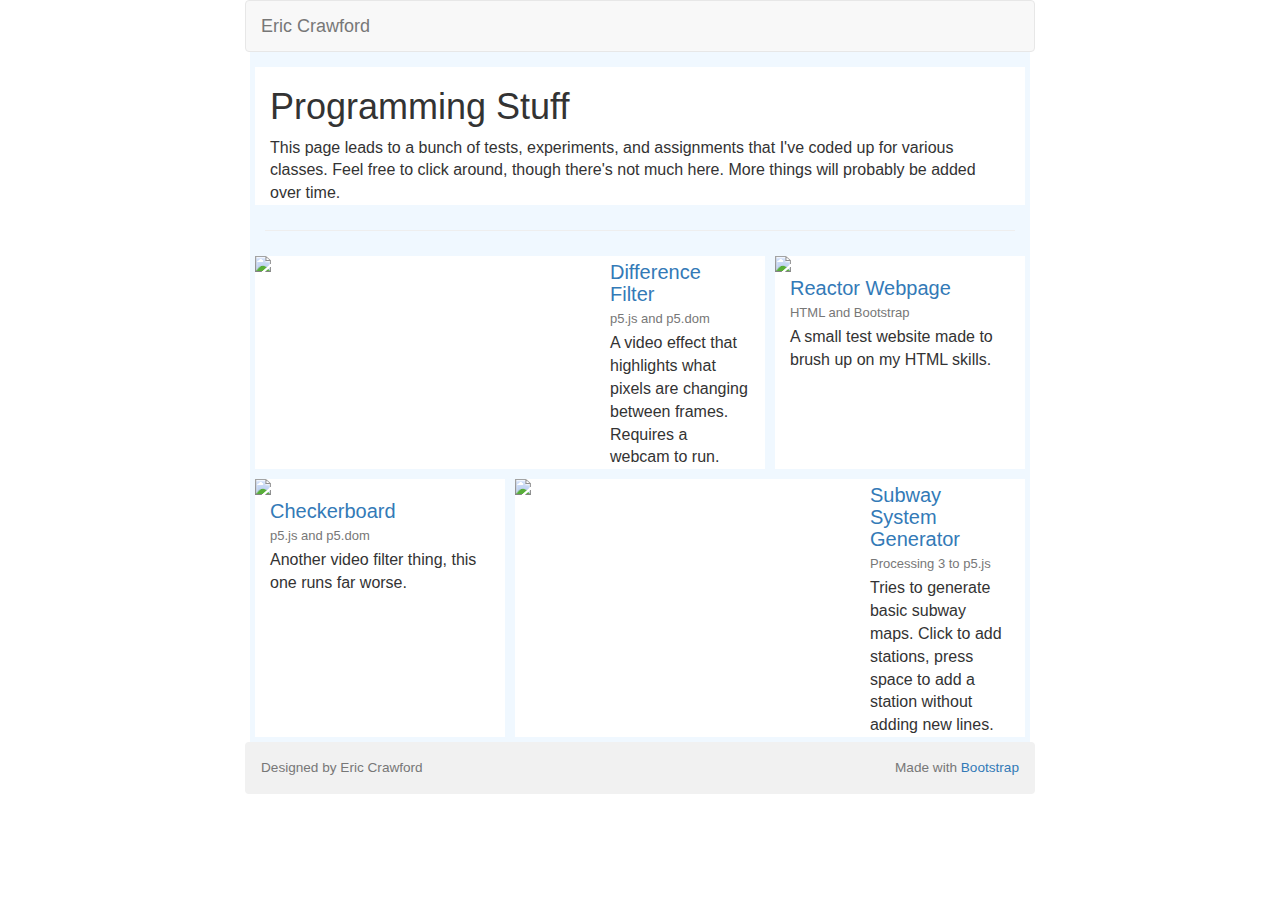
==== index.html @ 49a9285b "Add files via upload" ====
<!DOCTYPE html>
<html>

<head>
  <meta charset="utf-8">

	<title>Programming Stuff</title>

  <link rel="stylesheet" href="https://maxcdn.bootstrapcdn.com/bootstrap/3.3.7/css/bootstrap.min.css">
  <script src="https://ajax.googleapis.com/ajax/libs/jquery/3.1.1/jquery.min.js"></script>
  <script src="https://maxcdn.bootstrapcdn.com/bootstrap/3.3.7/js/bootstrap.min.js"></script>
  <link rel="stylesheet" href="style.css">

</head>

</body>

<!-- Center all content -->
<div class="container background">

  <!-- Navigation Bar -->
  <nav class="navbar navbar-default">
      <div class="container-fluid">
        <div class="navbar-header">
          <button type="button" class="navbar-toggle" data-toggle="collapse" data-target="#navbar">
            <span class="icon-bar"></span>
            <span class="icon-bar"></span>
            <span class="icon-bar"></span>
          </button>
          <a class="navbar-brand" href="index.html">Eric Crawford</a>
        </div>
        <div id="navbar" class="navbar-collapse collapse">
          <ul class="nav navbar-nav">

          </ul>
        </div>
      </div>
    </nav>

  <!-- Main Content -->
  <div class="row is-flex frame bottom-space">
    <div class="col-xs-12 vertical-center">
        <h1>Programming Stuff</h1>
        <p2>This page leads to a bunch of tests, experiments, and assignments that I've coded up for various classes. Feel free to click around, though there's not much here. More things will probably be added over time.</p2>
    </div>
  </div>

  <hr/>

  <div class="row is-flex">

    <!-- Featured Project -->
    <div class="col-xs-12 col-sm-8 frame">
      <div class="col-xs-12 is-flex">
        <div class="row is-flex">
          <img src="/images/difference.PNG" class="img-responsive col-xs-6 col-sm-8" style="padding:0px;">
          <div class="col-xs-6 col-sm-4 vertical-center">
            <h2><a href="difference.html">Difference Filter</a> <br><small>p5.js and p5.dom</small></h2>
            <p1>A video effect that highlights what pixels are changing between frames. Requires a webcam to run.</p1>
          </div>
        </div>
      </div>
    </div>

    <!-- Standard Project -->
    <div class="col-xs-6 col-sm-4 frame">
      <img src="https://tf2maps.net/attachments/2016-02-06_00016-jpg.12015/" class="img-responsive" style="padding:0px;">
      <div class="col-xs-12 vertical-center">
        <h2><a href="reactor.html">Reactor Webpage</a> <br><small>HTML and Bootstrap</small></h2>
        <p1>A small test website made to brush up on my HTML skills.</p1>
      </div>
    </div>

    <!-- Standard Project -->
    <div class="col-xs-6 col-sm-4 frame">
      <img src="/images/checkerboard.PNG" class="img-responsive" style="padding:0px;">
      <div class="col-xs-12 vertical-center">
        <h2><a href="checkerboard.html">Checkerboard</a> <br><small>p5.js and p5.dom</small></h2>
        <p1>Another video filter thing, this one runs far worse.</p1>
      </div>
    </div>

    <!-- Featured Project -->
    <div class="col-xs-12 col-sm-8 frame">
      <div class="col-xs-12 is-flex">
        <div class="row is-flex">
          <img src="/images/subway.PNG" class="img-responsive col-xs-6 col-sm-8" style="padding:0px;">
          <div class="col-xs-6 col-sm-4 vertical-center">
            <h2><a href="rails.html">Subway System Generator</a> <br><small>Processing 3 to p5.js</small></h2>
            <p1>Tries to generate basic subway maps. Click to add stations, press space to add a station without adding new lines.</p1>
          </div>
        </div>
      </div>
    </div>

  </div>

  <!-- Footer -->
  <footer class="footer navbar">
      <p2 class="col-xs-8 col-sm-4 text-muted small">Designed by Eric Crawford</p2>
      <p2 class="col-xs-4 col-xs-offset-0 col-sm-offset-4 text-muted text-right small">Made with <a href="https://getbootstrap.com/">Bootstrap</a></p2>
  </footer>

</div>

</body>

</html>
---- style.css ----
body{
	width:100%;
	font-family:helvetica;
	font-size:16px;
	padding:0px;
	margin:0px;
}

h2{
	font-size: 20px;
	margin-top: 5px;
	margin-bottom: 5px;
}

.navbar{
	margin-top: 0px;
	margin-bottom: 10px;
	margin-left: -20px;
	margin-right: -20px;
}

.frame{
	padding: 5px;
	background-color: white;
	background-clip:content-box;
}

.dropdown:hover .dropdown-menu {
    display: block;
    margin-top: 0;
 }

.carousel{
	max-height: 500px;
	margin-bottom: 20px;
}

.carousel-inner {
    position:relative;
    height: 100%;
    overflow: hidden;
}

.carousel-indicators {
    bottom: 0%;
}

.background{
background-color: aliceblue;
}

li:hover{
  background-color: #f1f1f1
}

.container{
	max-width: 780px;
}

.bottom-space{
	margin-bottom: 20px;
}

.side-padding{
	padding-left: 5px;
	padding-right: 5px;
}

.top-bottom-space{
	margin-top: 20px;
	margin-bottom: 20px;
}

.row.is-flex {
    display: flex;
    flex-wrap: wrap;
}
.row.is-flex > [class*='col-'] {
    display: flex;
    flex-direction: column;
}

.vertical-center{
	flex-direction: column;
	justify-content: center;
}


.footer{
	background-color: #f1f1f1;
}

.footer.navbar{
	margin-bottom: 0;
}

p2.col-xs-4, p2.col-xs-8{
	padding: 15px;
}
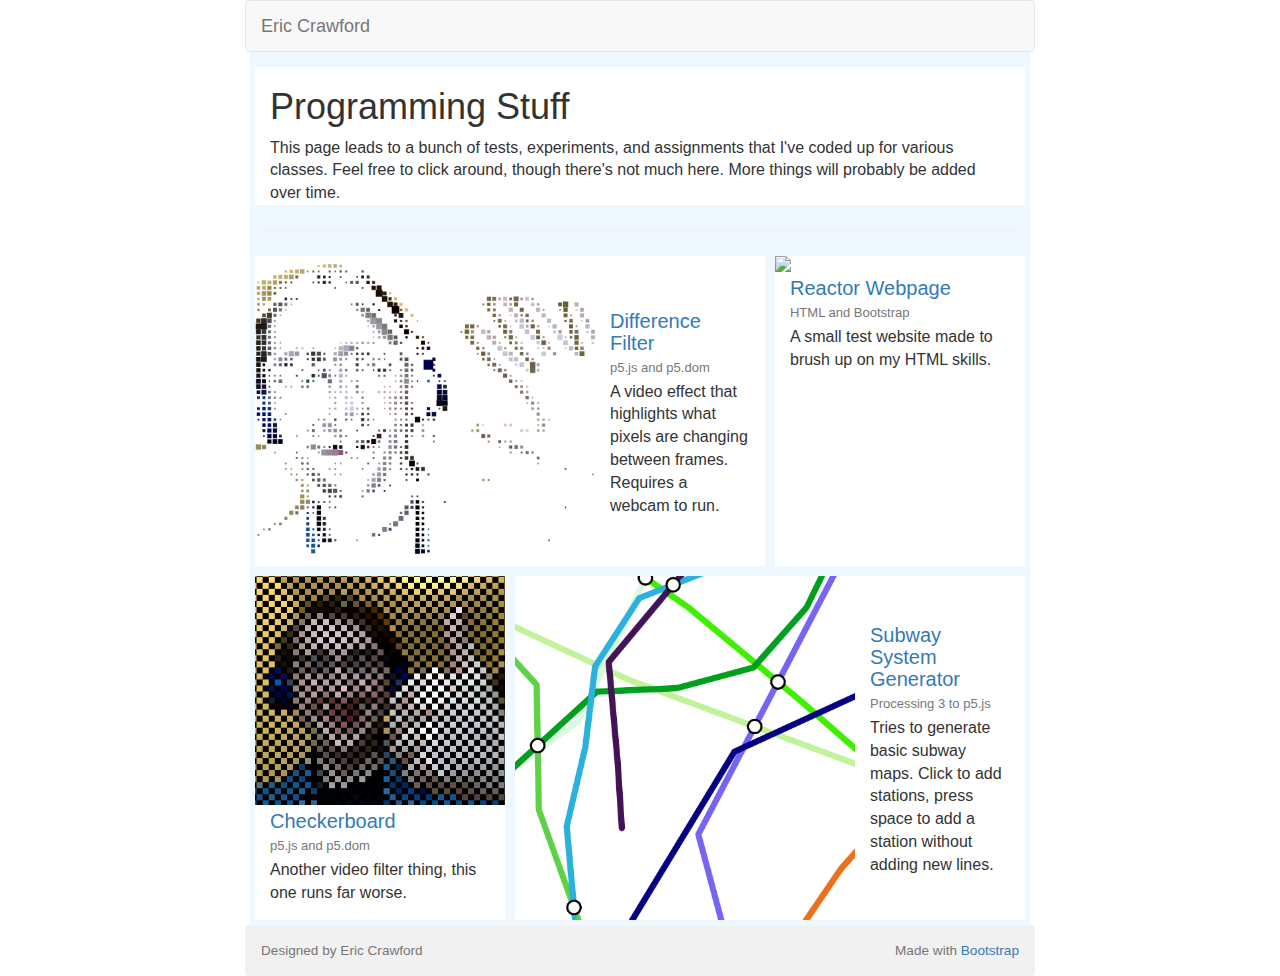
==== commit 474c6b64: "Add files via upload" ====
--- a/index.html
+++ b/index.html
@@ -53,7 +53,7 @@
     <div class="col-xs-12 col-sm-8 frame">
       <div class="col-xs-12 is-flex">
         <div class="row is-flex">
-          <img src="/images/difference.PNG" class="img-responsive col-xs-6 col-sm-8" style="padding:0px;">
+          <img src="./images/difference.jpg" class="img-responsive col-xs-6 col-sm-8" style="padding:0px;">
           <div class="col-xs-6 col-sm-4 vertical-center">
             <h2><a href="difference.html">Difference Filter</a> <br><small>p5.js and p5.dom</small></h2>
             <p1>A video effect that highlights what pixels are changing between frames. Requires a webcam to run.</p1>
@@ -73,7 +73,7 @@
 
     <!-- Standard Project -->
     <div class="col-xs-6 col-sm-4 frame">
-      <img src="/images/checkerboard.PNG" class="img-responsive" style="padding:0px;">
+      <img src="./images/checkerboard.jpg" class="img-responsive" style="padding:0px;">
       <div class="col-xs-12 vertical-center">
         <h2><a href="checkerboard.html">Checkerboard</a> <br><small>p5.js and p5.dom</small></h2>
         <p1>Another video filter thing, this one runs far worse.</p1>
@@ -84,7 +84,7 @@
     <div class="col-xs-12 col-sm-8 frame">
       <div class="col-xs-12 is-flex">
         <div class="row is-flex">
-          <img src="/images/subway.PNG" class="img-responsive col-xs-6 col-sm-8" style="padding:0px;">
+          <img src="./images/subway.jpg" class="img-responsive col-xs-6 col-sm-8" style="padding:0px;">
           <div class="col-xs-6 col-sm-4 vertical-center">
             <h2><a href="rails.html">Subway System Generator</a> <br><small>Processing 3 to p5.js</small></h2>
             <p1>Tries to generate basic subway maps. Click to add stations, press space to add a station without adding new lines.</p1>
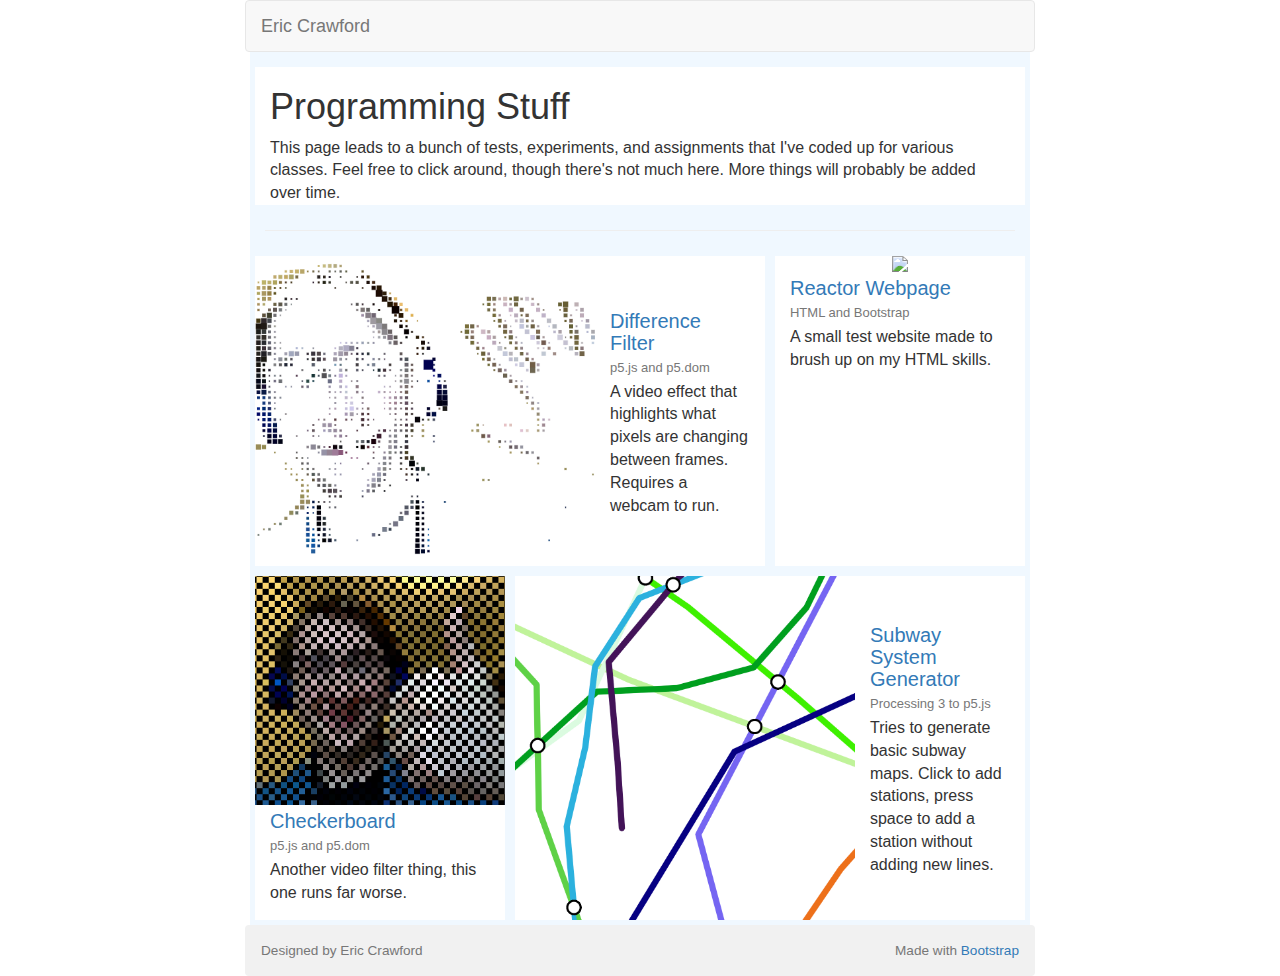
==== commit 5b321c07: "Add files via upload" ====
--- a/index.html
+++ b/index.html
@@ -53,7 +53,7 @@
     <div class="col-xs-12 col-sm-8 frame">
       <div class="col-xs-12 is-flex">
         <div class="row is-flex">
-          <img src="./images/difference.jpg" class="img-responsive col-xs-6 col-sm-8" style="padding:0px;">
+          <img src="./images/difference.jpg" class="img-responsive col-xs-6 col-sm-8 align-self" style="padding:0px;">
           <div class="col-xs-6 col-sm-4 vertical-center">
             <h2><a href="difference.html">Difference Filter</a> <br><small>p5.js and p5.dom</small></h2>
             <p1>A video effect that highlights what pixels are changing between frames. Requires a webcam to run.</p1>
@@ -64,7 +64,7 @@
 
     <!-- Standard Project -->
     <div class="col-xs-6 col-sm-4 frame">
-      <img src="https://tf2maps.net/attachments/2016-02-06_00016-jpg.12015/" class="img-responsive" style="padding:0px;">
+      <img src="https://tf2maps.net/attachments/2016-02-06_00016-jpg.12015/" class="img-responsive align-self" style="padding:0px;">
       <div class="col-xs-12 vertical-center">
         <h2><a href="reactor.html">Reactor Webpage</a> <br><small>HTML and Bootstrap</small></h2>
         <p1>A small test website made to brush up on my HTML skills.</p1>
@@ -73,7 +73,7 @@
 
     <!-- Standard Project -->
     <div class="col-xs-6 col-sm-4 frame">
-      <img src="./images/checkerboard.jpg" class="img-responsive" style="padding:0px;">
+      <img src="./images/checkerboard.jpg" class="img-responsive align-self" style="padding:0px;">
       <div class="col-xs-12 vertical-center">
         <h2><a href="checkerboard.html">Checkerboard</a> <br><small>p5.js and p5.dom</small></h2>
         <p1>Another video filter thing, this one runs far worse.</p1>
@@ -84,7 +84,7 @@
     <div class="col-xs-12 col-sm-8 frame">
       <div class="col-xs-12 is-flex">
         <div class="row is-flex">
-          <img src="./images/subway.jpg" class="img-responsive col-xs-6 col-sm-8" style="padding:0px;">
+          <img src="./images/subway.jpg" class="img-responsive col-xs-6 col-sm-8 align-self" style="padding:0px;">
           <div class="col-xs-6 col-sm-4 vertical-center">
             <h2><a href="rails.html">Subway System Generator</a> <br><small>Processing 3 to p5.js</small></h2>
             <p1>Tries to generate basic subway maps. Click to add stations, press space to add a station without adding new lines.</p1>
--- a/style.css
+++ b/style.css
@@ -10,6 +10,10 @@
 	font-size: 20px;
 	margin-top: 5px;
 	margin-bottom: 5px;
+}
+
+img.align-self {
+  align-self: center;
 }
 
 .navbar{
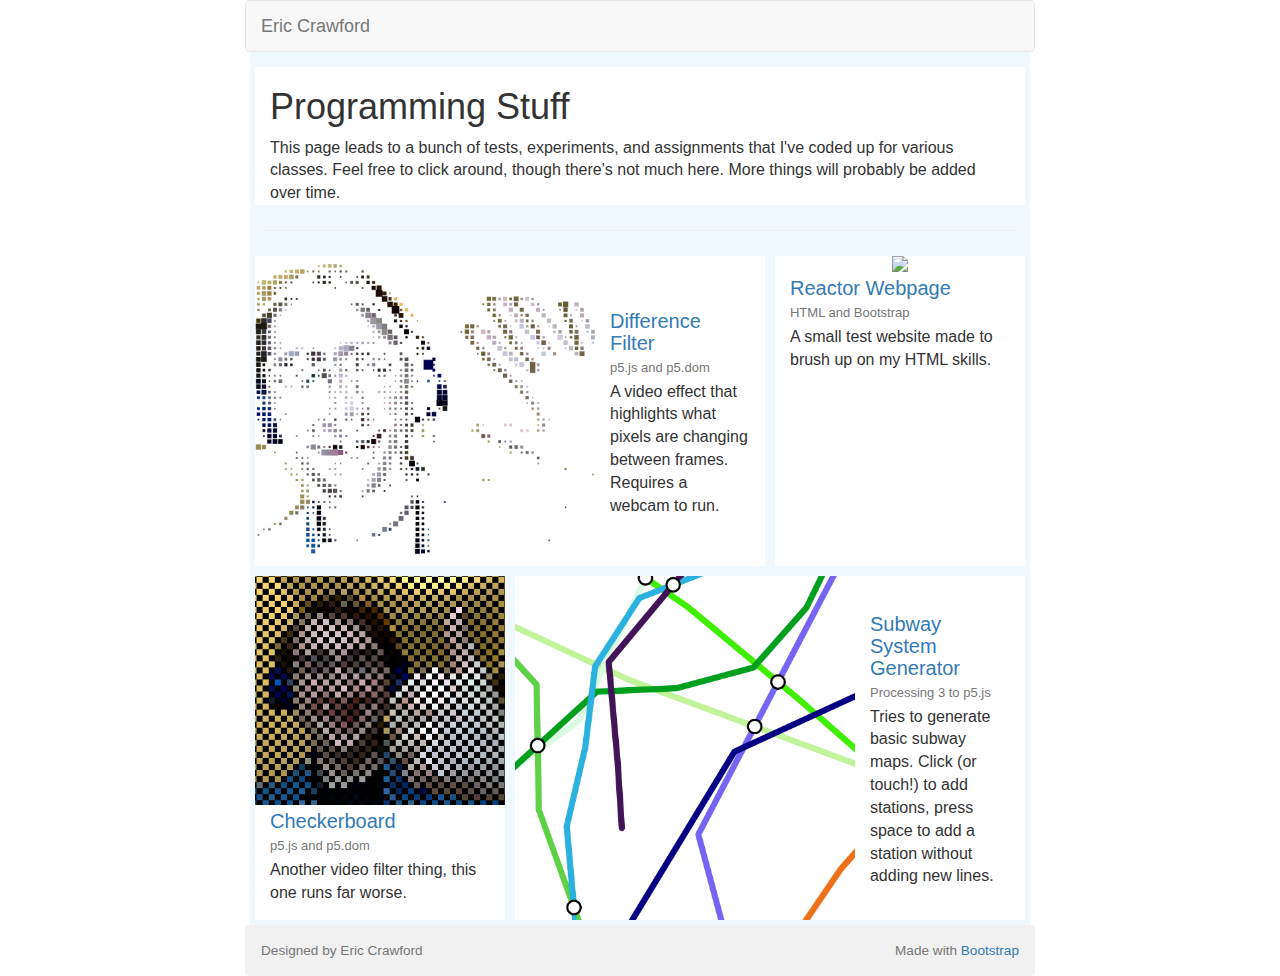
==== commit 83b6074e: "Add files via upload" ====
--- a/index.html
+++ b/index.html
@@ -87,7 +87,7 @@
           <img src="./images/subway.jpg" class="img-responsive col-xs-6 col-sm-8 align-self" style="padding:0px;">
           <div class="col-xs-6 col-sm-4 vertical-center">
             <h2><a href="rails.html">Subway System Generator</a> <br><small>Processing 3 to p5.js</small></h2>
-            <p1>Tries to generate basic subway maps. Click to add stations, press space to add a station without adding new lines.</p1>
+            <p1>Tries to generate basic subway maps. Click (or touch!) to add stations, press space to add a station without adding new lines.</p1>
           </div>
         </div>
       </div>
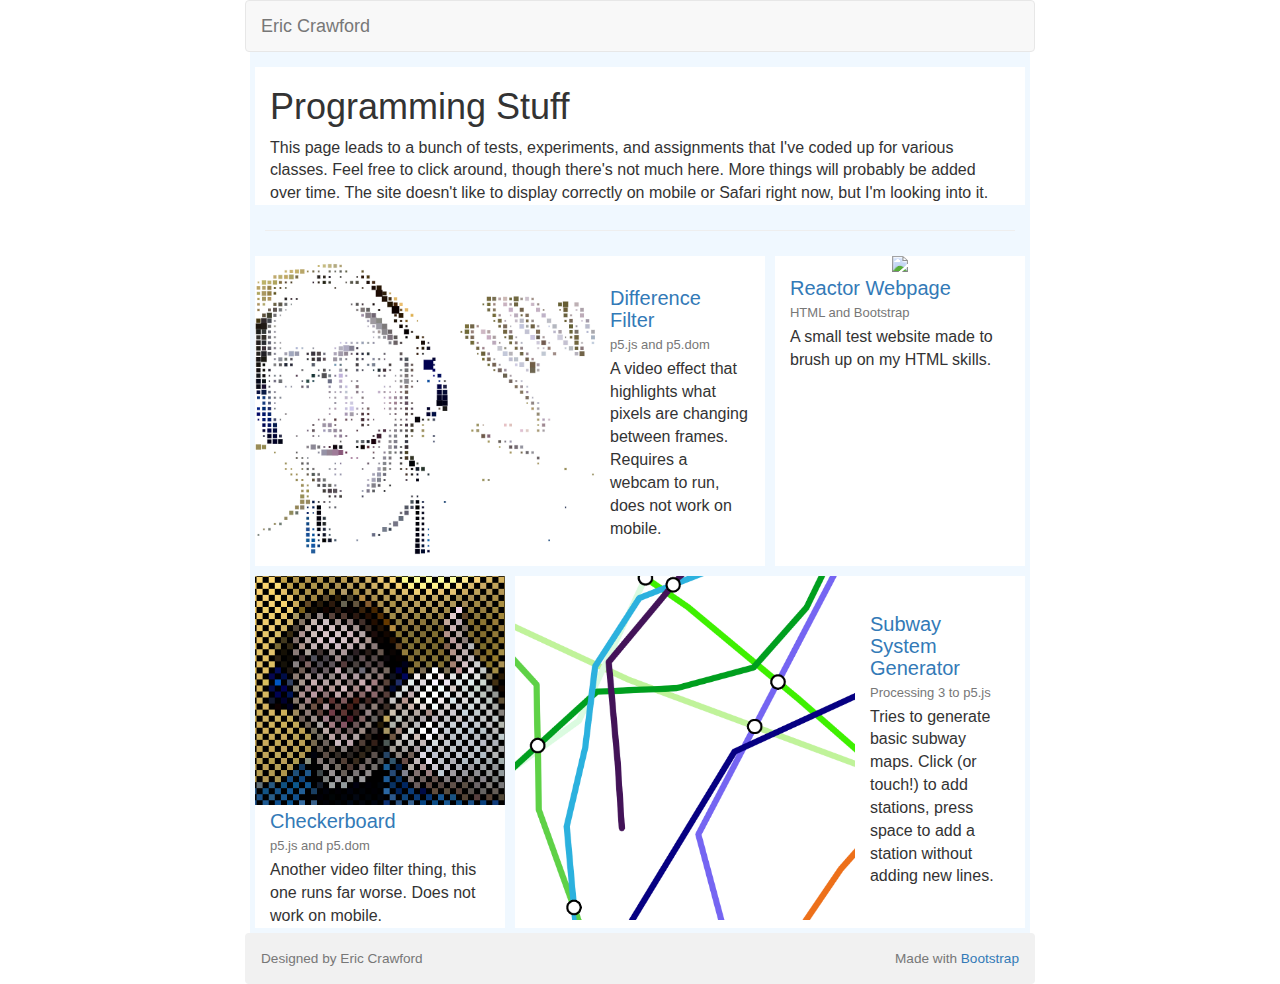
==== commit 261d59ce: "Add files via upload" ====
--- a/index.html
+++ b/index.html
@@ -41,7 +41,12 @@
   <div class="row is-flex frame bottom-space">
     <div class="col-xs-12 vertical-center">
         <h1>Programming Stuff</h1>
-        <p2>This page leads to a bunch of tests, experiments, and assignments that I've coded up for various classes. Feel free to click around, though there's not much here. More things will probably be added over time.</p2>
+        <p2>This page leads to a bunch of tests, experiments, and assignments
+        that I've coded up for various classes. Feel free to click around,
+        though there's not much here. More things will probably be added over
+        time. The site doesn't like to display correctly on mobile or Safari
+        right now, but I'm looking into it.
+      </p2>
     </div>
   </div>
 
@@ -56,7 +61,8 @@
           <img src="./images/difference.jpg" class="img-responsive col-xs-6 col-sm-8 align-self" style="padding:0px;">
           <div class="col-xs-6 col-sm-4 vertical-center">
             <h2><a href="difference.html">Difference Filter</a> <br><small>p5.js and p5.dom</small></h2>
-            <p1>A video effect that highlights what pixels are changing between frames. Requires a webcam to run.</p1>
+            <p1>A video effect that highlights what pixels are changing between
+              frames. Requires a webcam to run, does not work on mobile.</p1>
           </div>
         </div>
       </div>
@@ -76,7 +82,7 @@
       <img src="./images/checkerboard.jpg" class="img-responsive align-self" style="padding:0px;">
       <div class="col-xs-12 vertical-center">
         <h2><a href="checkerboard.html">Checkerboard</a> <br><small>p5.js and p5.dom</small></h2>
-        <p1>Another video filter thing, this one runs far worse.</p1>
+        <p1>Another video filter thing, this one runs far worse. Does not work on mobile.</p1>
       </div>
     </div>
 
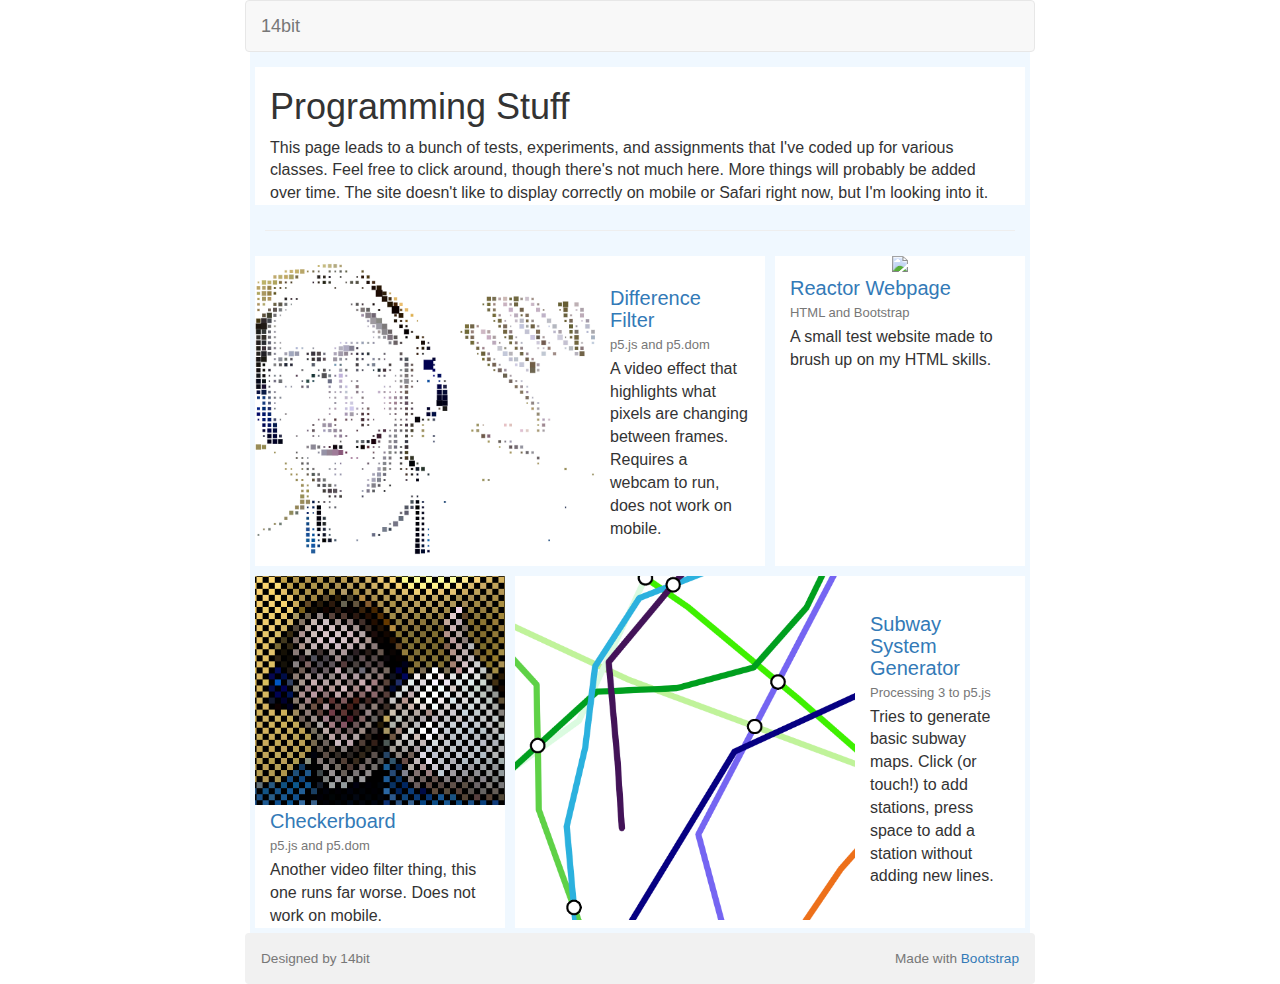
==== commit 60617b67: "Add files via upload" ====
--- a/index.html
+++ b/index.html
@@ -27,7 +27,7 @@
             <span class="icon-bar"></span>
             <span class="icon-bar"></span>
           </button>
-          <a class="navbar-brand" href="index.html">Eric Crawford</a>
+          <a class="navbar-brand" href="index.html">14bit</a>
         </div>
         <div id="navbar" class="navbar-collapse collapse">
           <ul class="nav navbar-nav">
@@ -103,7 +103,7 @@
 
   <!-- Footer -->
   <footer class="footer navbar">
-      <p2 class="col-xs-8 col-sm-4 text-muted small">Designed by Eric Crawford</p2>
+      <p2 class="col-xs-8 col-sm-4 text-muted small">Designed by 14bit</p2>
       <p2 class="col-xs-4 col-xs-offset-0 col-sm-offset-4 text-muted text-right small">Made with <a href="https://getbootstrap.com/">Bootstrap</a></p2>
   </footer>
 
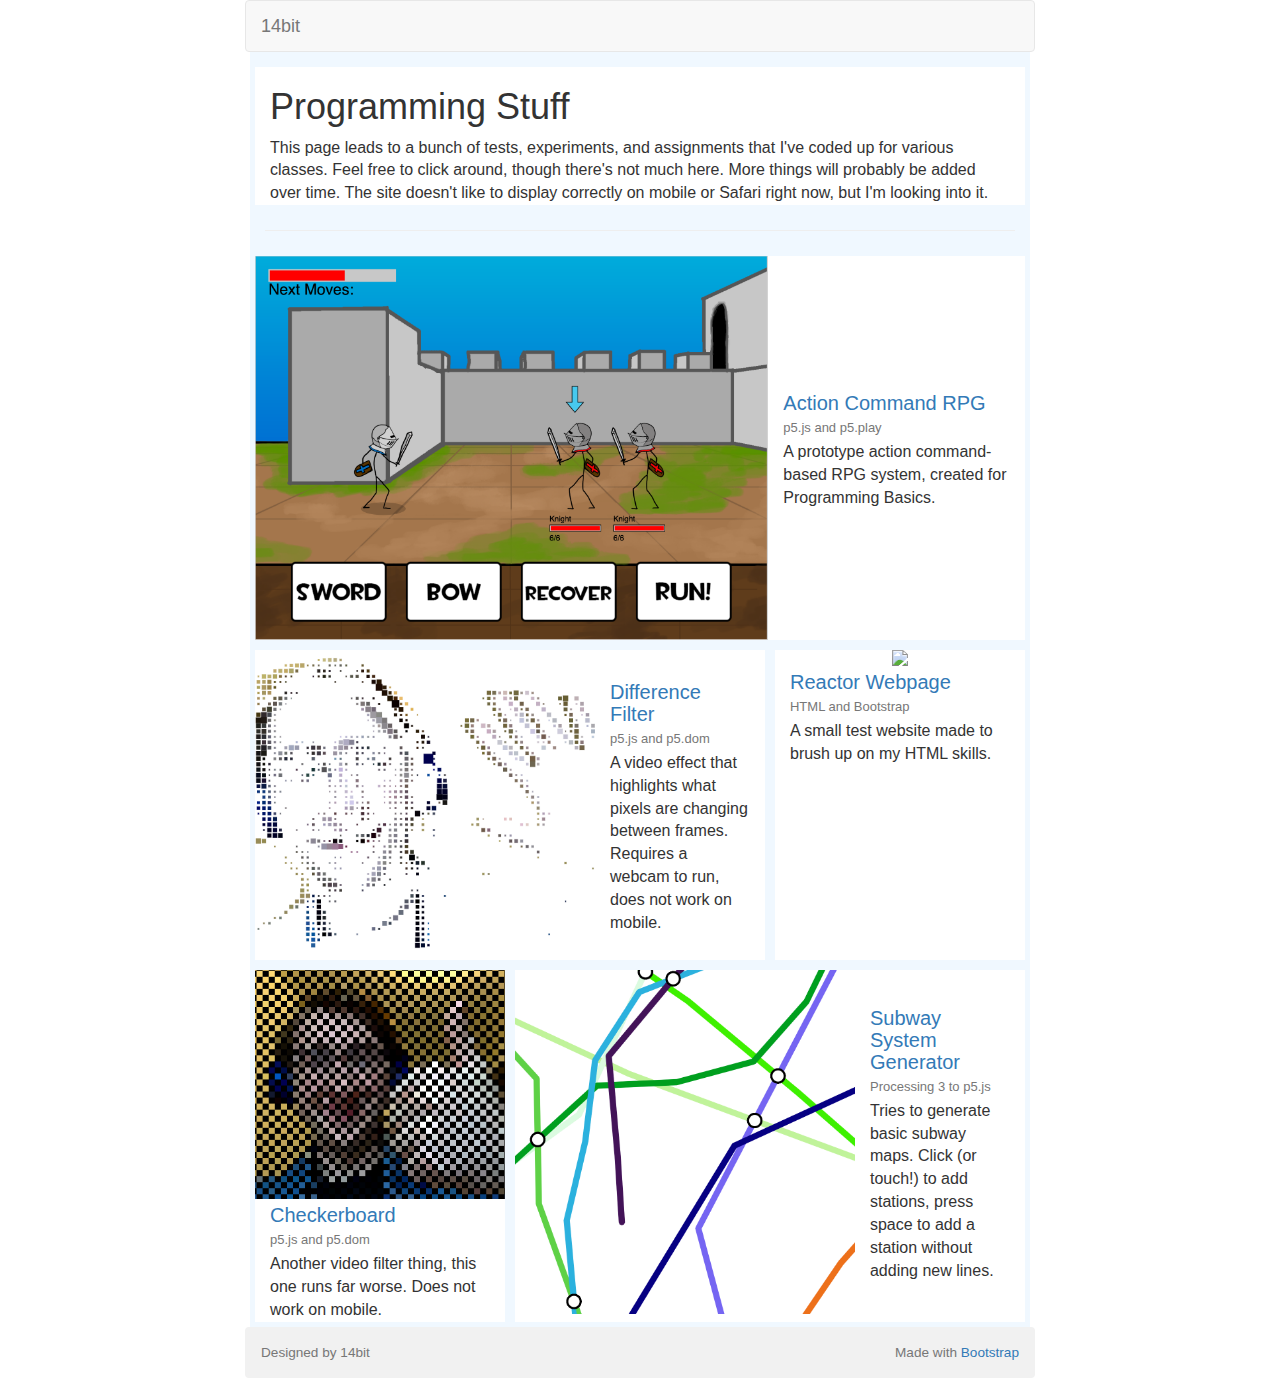
==== commit 5d8d290e: "Added final project" ====
--- a/index.html
+++ b/index.html
@@ -55,12 +55,25 @@
   <div class="row is-flex">
 
     <!-- Featured Project -->
+    <div class="col-xs-12 col-sm-12 frame">
+      <div class="col-xs-12 is-flex">
+        <div class="row is-flex">
+          <img src="./images/game_screenshot.jpg" class="img-responsive col-xs-6 col-sm-8 align-self" style="padding:0px;">
+          <div class="col-xs-6 col-sm-4 vertical-center">
+            <h2><a href="final_project/game.html">Action Command RPG</a> <br><small>p5.js and p5.play</small></h2>
+            <p1>A prototype action command-based RPG system, created for Programming Basics.</p1>
+          </div>
+        </div>
+      </div>
+    </div>
+
+    <!-- Featured Project -->
     <div class="col-xs-12 col-sm-8 frame">
       <div class="col-xs-12 is-flex">
         <div class="row is-flex">
           <img src="./images/difference.jpg" class="img-responsive col-xs-6 col-sm-8 align-self" style="padding:0px;">
           <div class="col-xs-6 col-sm-4 vertical-center">
-            <h2><a href="difference.html">Difference Filter</a> <br><small>p5.js and p5.dom</small></h2>
+            <h2><a href="experiments/difference.html">Difference Filter</a> <br><small>p5.js and p5.dom</small></h2>
             <p1>A video effect that highlights what pixels are changing between
               frames. Requires a webcam to run, does not work on mobile.</p1>
           </div>
@@ -72,7 +85,7 @@
     <div class="col-xs-6 col-sm-4 frame">
       <img src="https://tf2maps.net/attachments/2016-02-06_00016-jpg.12015/" class="img-responsive align-self" style="padding:0px;">
       <div class="col-xs-12 vertical-center">
-        <h2><a href="reactor.html">Reactor Webpage</a> <br><small>HTML and Bootstrap</small></h2>
+        <h2><a href="experiments/reactor.html">Reactor Webpage</a> <br><small>HTML and Bootstrap</small></h2>
         <p1>A small test website made to brush up on my HTML skills.</p1>
       </div>
     </div>
@@ -81,7 +94,7 @@
     <div class="col-xs-6 col-sm-4 frame">
       <img src="./images/checkerboard.jpg" class="img-responsive align-self" style="padding:0px;">
       <div class="col-xs-12 vertical-center">
-        <h2><a href="checkerboard.html">Checkerboard</a> <br><small>p5.js and p5.dom</small></h2>
+        <h2><a href="experiments/checkerboard.html">Checkerboard</a> <br><small>p5.js and p5.dom</small></h2>
         <p1>Another video filter thing, this one runs far worse. Does not work on mobile.</p1>
       </div>
     </div>
@@ -92,7 +105,7 @@
         <div class="row is-flex">
           <img src="./images/subway.jpg" class="img-responsive col-xs-6 col-sm-8 align-self" style="padding:0px;">
           <div class="col-xs-6 col-sm-4 vertical-center">
-            <h2><a href="rails.html">Subway System Generator</a> <br><small>Processing 3 to p5.js</small></h2>
+            <h2><a href="experiments/rails.html">Subway System Generator</a> <br><small>Processing 3 to p5.js</small></h2>
             <p1>Tries to generate basic subway maps. Click (or touch!) to add stations, press space to add a station without adding new lines.</p1>
           </div>
         </div>
